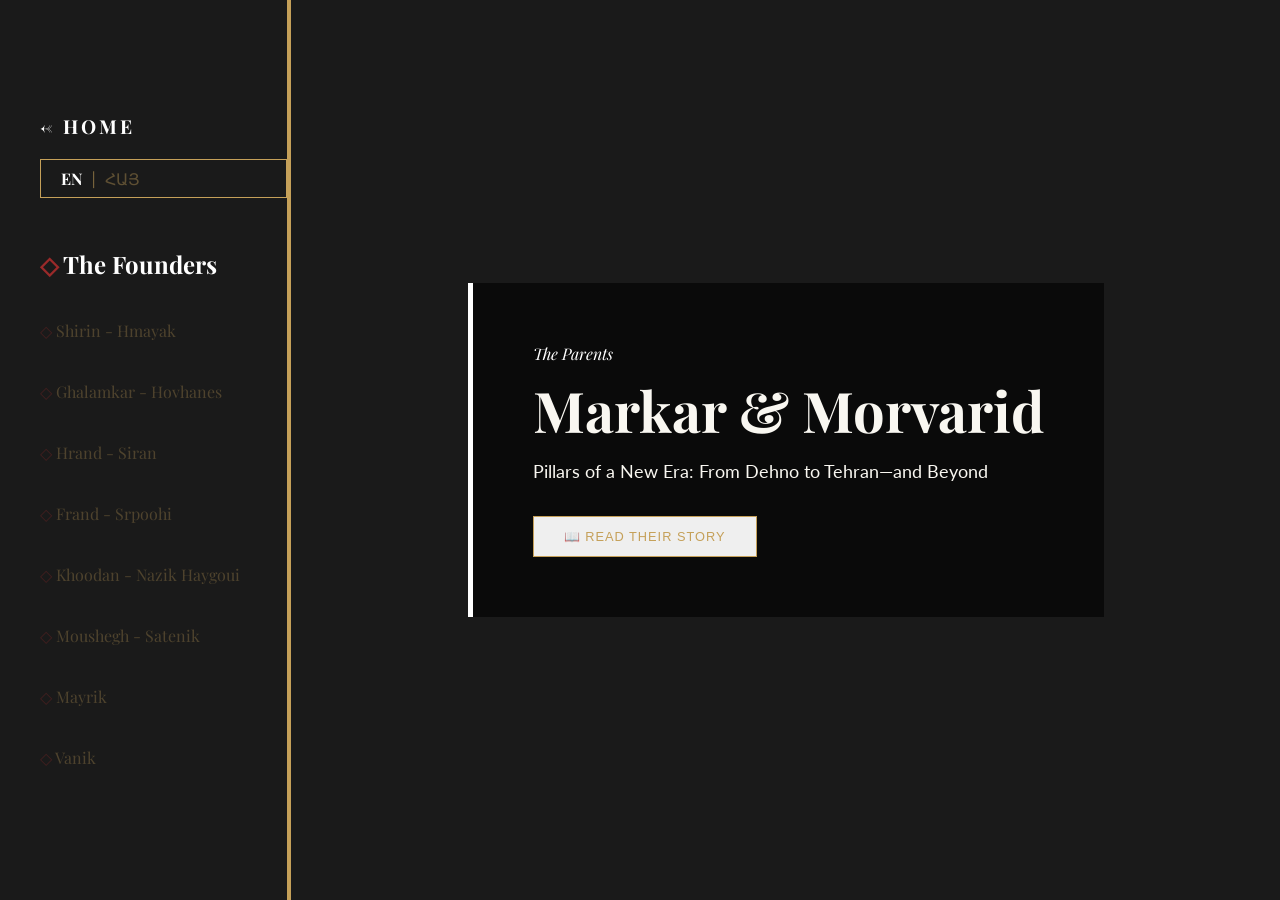
==== markar-era.html @ 4cd1e0f8 "markar-era.html" ====
<!DOCTYPE html>
<html lang="en">
<head>
    <meta charset="UTF-8">
    <meta name="viewport" content="width=device-width, initial-scale=1.0">
    <title>The Markar Era | Markarian Dynasty</title>
    <link href="https://fonts.googleapis.com/css2?family=Lato:wght@300;400&family=Noto+Serif+Armenian:wght@400;700&family=Playfair+Display:wght@400;700&family=EB+Garamond:wght@400;500&display=swap" rel="stylesheet">
    <link rel="stylesheet" href="css/style.css">
    
    <style>
        /* --- MEMORIAL CANDLE EFFECT --- */
        .candle-container { position: relative; width: 14px; height: 40px; margin: 0 auto 25px auto; }
        .candle-body { width: 100%; height: 100%; background: #e0e0e0; border-radius: 2px; opacity: 0.8; }
        .candle-flame { 
            width: 10px; height: 18px; background: #ffcc00; 
            border-radius: 50% 50% 50% 50% / 60% 60% 40% 40%; 
            position: absolute; top: -22px; left: 50%; transform: translateX(-50%); 
            animation: flicker 1.5s infinite alternate; 
            box-shadow: 0 0 15px rgba(255, 204, 0, 0.6), 0 0 30px rgba(255, 100, 0, 0.4);
        }
        @keyframes flicker { 
            0% { transform: translateX(-50%) scale(1); opacity: 1; } 
            100% { transform: translateX(-50%) scale(0.95) skewX(2deg); opacity: 0.8; } 
        }
    </style>

    <script>
        // --- DYNASTY ENGINE ---
        function setLanguage(lang) {
            document.body.classList.remove('lang-en', 'lang-hy');
            document.body.classList.add('lang-' + lang);
            document.getElementById('btn-en').classList.remove('active');
            document.getElementById('btn-hy').classList.remove('active');
            document.getElementById('btn-' + lang).classList.add('active');
        }

        document.addEventListener('DOMContentLoaded', () => {
            if (!document.body.classList.contains('lang-hy')) { setLanguage('en'); }
            
            const dots = document.querySelectorAll('.timeline-year');
            const scrollArea = document.querySelector('.gallery-scroll-area');

            scrollArea.addEventListener('scroll', () => {
                let index = Math.round(scrollArea.scrollTop / window.innerHeight);
                dots.forEach(d => d.classList.remove('active'));
                if(dots[index]) { dots[index].classList.add('active'); }
            });
        });

        function scrollToRoom(id) { document.getElementById(id).scrollIntoView({ behavior: 'smooth' }); }
        
        function openBook(id) {
            const m = document.getElementById(id); m.style.display='flex';
            setTimeout(()=>{m.classList.add('open')},10);
        }
        function closeBook(id) {
            const m = document.getElementById(id); m.classList.remove('open');
            setTimeout(()=>{m.style.display='none'},500);
        }
    </script>
</head>
<body class="lang-en" style="background-color: #1a1a1a; overflow: hidden;">

<div class="museum-container">

    <aside class="timeline-sidebar">
        <div class="logo" style="color:white; font-size:1.2rem; margin-bottom:20px;">
            <a href="index.html" style="color:inherit; text-decoration:none;">← HOME</a>
        </div>

        <div class="lang-switch" onclick="document.body.classList.contains('lang-en') ? setLanguage('hy') : setLanguage('en')">
            <span id="btn-en" class="active">EN</span> | <span id="btn-hy">ՀԱՅ</span>
        </div>

        <div class="timeline-year active" onclick="scrollToRoom('room-0')">
            <span class="content-en">The Founders</span><span class="content-hy">Հիմնադիրները</span>
        </div>

        <div class="timeline-year" onclick="scrollToRoom('room-1')">
            <span class="content-en">Shirin - Hmayak</span><span class="content-hy">Շիրին - Հմայակ</span>
        </div>
        <div class="timeline-year" onclick="scrollToRoom('room-2')">
            <span class="content-en">Ghalamkar - Hovhanes</span><span class="content-hy">Ղալամքար - Հովհանէս</span>
        </div>
        <div class="timeline-year" onclick="scrollToRoom('room-3')">
            <span class="content-en">Hrand - Siran</span><span class="content-hy">Հրանդ - Սիրան</span>
        </div>
        <div class="timeline-year" onclick="scrollToRoom('room-4')">
            <span class="content-en">Frand  - Srpoohi</span><span class="content-hy">Ֆռանդ - Սրփուհի</span>
        </div>
        <div class="timeline-year" onclick="scrollToRoom('room-5')">
            <span class="content-en">Khoodan  - Nazik Haygoui</span><span class="content-hy">Խուդան – Նազիկ Հայկուհի</span>
        </div>
        <div class="timeline-year" onclick="scrollToRoom('room-6')">
            <span class="content-en">Moushegh - Satenik </span><span class="content-hy">Մուշէղ – Սաթենիկ</span>
        </div>
        
        <div class="timeline-year" onclick="scrollToRoom('room-7')">
            <span class="content-en">Mayrik</span><span class="content-hy">Մայրիկ</span>
        </div>
        <div class="timeline-year" onclick="scrollToRoom('room-8')">
            <span class="content-en">Vanik</span><span class="content-hy">Վանիկ</span>
        </div>
    </aside>

    <main class="gallery-scroll-area">

        <section class="museum-room" id="room-0">
            <div class="slideshow-container cycle-4">
                <div class="slide" style="background-image: url('assets/images/markar-portrait.jpg');"></div>
                <div class="slide" style="background-image: url('assets/images/markar-portrait.jpg');"></div> 
            </div>
            <div class="room-overlay vibe-gold" style="position:relative; z-index:2; border-left-color: white;">
                <span class="era-label" style="color:white">
                    <span class="content-en">The Parents</span><span class="content-hy">Ծնողները</span>
                </span>
                <h1>
                    <span class="content-en">Markar & Morvarid</span>
                    <span class="content-hy">Մարքար և Մորվարիդ</span>
                </h1>
                <p class="content-en">Pillars of a New Era: From Dehno to Tehran—and Beyond</p>
                <p class="content-hy">Նոր դարաշրջանի սյուները․ Դեհնոյից՝ Թեհրան — մինչև հեռուները</p>
                
                <div style="display:flex; gap:15px; flex-wrap:wrap;">
                    <button class="btn btn-gold" onclick="openBook('book-0')">
                        <span class="content-en">📖 Read Their Story</span><span class="content-hy">📖 Կարդալ Պատմությունը</span>
                    </button>
                    </div>
            </div>
        </section>

        <section class="museum-room" id="room-1">
            <div class="slideshow-container cycle-4">
                <div class="slide" style="background-image: url('assets/images/room-1-a.jpg');"></div>
                <div class="slide" style="background-image: url('assets/images/room-1-b.jpg');"></div>
            </div>
            <div class="room-overlay vibe-gold" style="position:relative; z-index:2;">
                <span class="era-label" style="color:var(--gold)">
                    <span class="content-en">The Lineage</span><span class="content-hy">Տոհմաշար</span>
                </span>
                <h1>
                    <span class="content-en">Shirin - Hmayak</span><span class="content-hy">Շիրին - Հմայակ</span>
                </h1>
                <div style="display:flex; gap:15px; flex-wrap:wrap;">
                    <button class="btn btn-gold" onclick="openBook('book-1')">
                        <span class="content-en">📖 Read Chronicle</span><span class="content-hy">📖 Կարդալ</span>
                    </button>
                    <a href="branch-child1.html" class="btn btn-dark" style="border-color:white; color:white;">
                        <span class="content-en">Enter Lineage →</span><span class="content-hy">Մուտք Ճյուղ →</span>
                    </a>
                </div>
            </div>
        </section>

        <section class="museum-room" id="room-2">
            <div class="slideshow-container cycle-4">
                <div class="slide" style="background-image: url('assets/images/room-2-a.jpg');"></div>
                <div class="slide" style="background-image: url('assets/images/room-2-b.jpg');"></div>
            </div>
            <div class="room-overlay vibe-gold" style="position:relative; z-index:2;">
                <h1>
                    <span class="content-en">Ghalamkar - Hovhanes</span><span class="content-hy">Ղալամքար - Հովհանէս</span>
                </h1>
                <div style="display:flex; gap:15px; flex-wrap:wrap;">
                    <button class="btn btn-gold" onclick="openBook('book-2')">
                        <span class="content-en">📖 Read Chronicle</span><span class="content-hy">📖 Կարդալ</span>
                    </button>
                    <a href="branch-child2.html" class="btn btn-dark" style="border-color:white; color:white;">
                        <span class="content-en">Enter Lineage →</span><span class="content-hy">Մուտք Ճյուղ →</span>
                    </a>
                </div>
            </div>
        </section>

        <section class="museum-room" id="room-3">
             <div class="slideshow-container cycle-4">
                <div class="slide" style="background-image: url('assets/images/room-3-a.jpg');"></div>
                <div class="slide" style="background-image: url('assets/images/room-3-b.jpg');"></div>
            </div>
            <div class="room-overlay vibe-gold" style="position:relative; z-index:2;">
                <h1>
                    <span class="content-en">Hrand - Siran</span><span class="content-hy">Հրանդ - Սիրան</span>
                </h1>
                <div style="display:flex; gap:15px; flex-wrap:wrap;">
                    <button class="btn btn-gold" onclick="openBook('book-3')">
                        <span class="content-en">📖 Read Chronicle</span><span class="content-hy">📖 Կարդալ</span>
                    </button>
                    <a href="branch-child3.html" class="btn btn-dark" style="border-color:white; color:white;">
                        <span class="content-en">Enter Lineage →</span><span class="content-hy">Մուտք Ճյուղ →</span>
                    </a>
                </div>
            </div>
        </section>

        <section class="museum-room" id="room-4">
             <div class="slideshow-container cycle-4">
                <div class="slide" style="background-image: url('assets/images/room-4-a.jpg');"></div>
                <div class="slide" style="background-image: url('assets/images/room-4-b.jpg');"></div>
            </div>
            <div class="room-overlay vibe-gold" style="position:relative; z-index:2;">
                <h1>
                    <span class="content-en">Frand  - Srpoohi</span><span class="content-hy">Ֆռանդ - Սրփուհի</span>
                </h1>
                <div style="display:flex; gap:15px; flex-wrap:wrap;">
                    <button class="btn btn-gold" onclick="openBook('book-4')">
                        <span class="content-en">📖 Read Chronicle</span><span class="content-hy">📖 Կարդալ</span>
                    </button>
                    <a href="branch-child4.html" class="btn btn-dark" style="border-color:white; color:white;">
                        <span class="content-en">Enter Lineage →</span><span class="content-hy">Մուտք Ճյուղ →</span>
                    </a>
                </div>
            </div>
        </section>

       <section class="museum-room" id="room-5">
             <div class="slideshow-container cycle-11">
                <div class="slide" style="background-image: url('assets/images/Khoodan-01.jpg');"></div>
                <div class="slide" style="background-image: url('assets/images/Khoodan-02.jpg');"></div>
                <div class="slide" style="background-image: url('assets/images/Khoodan-03.jpg');"></div>
                <div class="slide" style="background-image: url('assets/images/Khoodan-04.jpg');"></div>
                <div class="slide" style="background-image: url('assets/images/Khoodan-05.jpg');"></div>
                <div class="slide" style="background-image: url('assets/images/Khoodan-06.jpg');"></div>
                <div class="slide" style="background-image: url('assets/images/Khoodan-07.jpg');"></div>
                <div class="slide" style="background-image: url('assets/images/Khoodan-08.jpg');"></div>
                <div class="slide" style="background-image: url('assets/images/Khoodan-09.jpg');"></div>
                <div class="slide" style="background-image: url('assets/images/Khoodan-10.jpg');"></div>
                <div class="slide" style="background-image: url('assets/images/Khoodan-11.jpg');"></div>
            </div>
            <div class="room-overlay vibe-gold" style="position:relative; z-index:2;">
                <h1>
                    <span class="content-en">Khoodan- Nazik haygoui</span><span class="content-hy">Խուդան - Նազիկ Հայկուհի</span>
                </h1>
                <div style="display:flex; gap:15px; flex-wrap:wrap;">
                    <button class="btn btn-gold" onclick="openBook('book-5')">
                        <span class="content-en">📖 Read Chronicle</span><span class="content-hy">📖 Կարդալ</span>
                    </button>
                    <a href="branch-khoodan.html" class="btn btn-dark" style="border-color:white; color:white;">
                        <span class="content-en">Enter Lineage →</span><span class="content-hy">Մուտք Ճյուղ →</span>
                    </a>
                </div>
            </div>
        </section>

        <section class="museum-room" id="room-6">
             <div class="slideshow-container cycle-4">
                <div class="slide" style="background-image: url('assets/images/room-2-a.jpg');"></div>
                <div class="slide" style="background-image: url('assets/images/room-2-b.jpg');"></div>
            </div>
            <div class="room-overlay vibe-gold" style="position:relative; z-index:2;">
                <h1>
                    <span class="content-en">Moushegh - Satenik </span><span class="content-hy">Մուշէղ – Սաթենիկ</span>
                </h1>
                <div style="display:flex; gap:15px; flex-wrap:wrap;">
                    <button class="btn btn-gold" onclick="openBook('book-6')">
                        <span class="content-en">📖 Read Chronicle</span><span class="content-hy">📖 Կարդալ</span>
                    </button>
                    <a href="branch-child6.html" class="btn btn-dark" style="border-color:white; color:white;">
                        <span class="content-en">Enter Lineage →</span><span class="content-hy">Մուտք Ճյուղ →</span>
                    </a>
                </div>
            </div>
        </section>

        <section class="museum-room" id="room-7">
            <div class="slideshow-container cycle-4">
                <div class="slide" style="background-image: url('assets/images/room-3-a.jpg');"></div>
                <div class="slide" style="background-image: url('assets/images/room-3-b.jpg');"></div>
            </div>
            <div class="room-overlay vibe-sepia" style="position:relative; z-index:2;">
                <div class="candle-container">
                    <div class="candle-body"></div>
                    <div class="candle-flame"></div>
                </div>
                
                <span class="era-label" style="color:#d4a373">
                    <span class="content-en">In Loving Memory</span><span class="content-hy">Հիշատակ</span>
                </span>
                <h1>
                    <span class="content-en">Mayrik</span>
                    <span class="content-hy">Մայրիկ</span>
                </h1>
                <p class="content-en">A life remembered with love. Though this branch did not continue, the memory remains eternal.</p>
                <p class="content-hy">Սիրով հիշվող կյանք։ Թեև այս ճյուղը չշարունակվեց, հիշողությունը մնում է հավերժ։</p>
                
                <div style="display:flex; gap:15px; flex-wrap:wrap;">
                    <button class="btn btn-gold" onclick="openBook('book-7')">
                        <span class="content-en">📖 Read Chronicle</span><span class="content-hy">📖 Կարդալ</span>
                    </button>
                </div>
            </div>
        </section>

        <section class="museum-room" id="room-8">
            <div class="slideshow-container cycle-4">
                <div class="slide" style="background-image: url('assets/images/room-4-a.jpg');"></div>
                <div class="slide" style="background-image: url('assets/images/room-4-b.jpg');"></div>
            </div>
            <div class="room-overlay vibe-sepia" style="position:relative; z-index:2;">
                <div class="candle-container">
                    <div class="candle-body"></div>
                    <div class="candle-flame"></div>
                </div>

                <span class="era-label" style="color:#d4a373">
                    <span class="content-en">In Loving Memory</span><span class="content-hy">Հիշատակ</span>
                </span>
                <h1>
                    <span class="content-en">Vanik</span>
                    <span class="content-hy">Վանիկ</span>
                </h1>
                <p class="content-en">Remembered forever in the family story.</p>
                <p class="content-hy">Հավերժ հիշվող ընտանեկան պատմության մեջ։</p>
                
                <div style="display:flex; gap:15px; flex-wrap:wrap;">
                    <button class="btn btn-gold" onclick="openBook('book-8')">
                        <span class="content-en">📖 Read Chronicle</span><span class="content-hy">📖 Կարդալ</span>
                    </button>
                </div>
            </div>
        </section>

    </main>
</div>

<div id="book-0" class="book-modal">
    <div class="book-content">
        <button class="close-book-btn" onclick="closeBook('book-0')">×</button>
        <div class="content-en">
            <h2>Markar & Morvarid</h2><hr><p>Markar was born in 1890 in Dehno—the eldest of four children of Sarkis and Sebdigool. He grew up with two sisters, Anoush and Mayich, and a younger brother, Matevos, who died very young. In a family that would later know migration and uncertainty, his earliest years were rooted in Dehno. </p>
<p>Dehno was not simply a village; it was a high-altitude life at the edge of harsher worlds—Zagros winters, wheat and barley, mud-brick walls built to carry snow, and a horizon that demanded vigilance. In Markar’s time, Dehno sat inside an estate system: it was owned by Morteza Qoli Khan Samsam, and later by his son Bahman Khan Samsam, figures of Bakhtiari tribal nobility. For the villagers, this meant the old rural order—landlords and peasants, crop shares and dues, “protection” demanded by the powerful, and the constant fear of raids that could strip a household of grain, animals, even winter stores. And before the 1920s—before law truly reached those plains—this region lived under shifting tribal conflict and a brutal rhythm called chapavol: predatory raids that could arrive at dawn and leave a village hungry by nightfall. </p>
<p>Markar received schooling in Hamadan, enough that people called him Mirza Markar—educated Markar. He married Morvarid, from Khorzand, of the Abrahamian family, and they built their household in Dehno, where all their children were born. He became the mostofi—the accountant and trusted administrator—serving Morteza Qoli Khan Samsam, moving between village life and the administrative world of estates and accounts. He learned precision, responsibility, and the hard discipline of being the one who must keep order when others held power. </p>
<p>In the 1920s, when the Iranian state began registering citizens and issuing shenasnameh (birth certificates), something quietly permanent happened to Markar’s family. Markar was away for work when the registrar arrived in Dehno and asked his father, Sarkis, for a family name—something that had not been common in the old way of village life. Sarkis gave his father’s name, Khudaghuli, and the registrar—working within Persian spelling and what he could pronounce—recorded the family as Gholipour, “sons of Gholi.” Some grandchildren still carry Gholipour to this day; others—especially those who later left Iran—chose the name Markarian, tying identity back to Markar, the pillar they remembered. </p>
<p>Then the world shook. Around World War II, life grew harder—prices rose, food became uncertain, and rural families felt the pressure first. After the war, a new hope came from the north: Stalin’s call for Armenians to return to Soviet Armenia, promising homes, schooling, work, and a rebuilt “motherland.” The promise felt even more real when it was blessed by the Armenian Church—Catholicos Gevorg VI publicly supported the repatriation, giving the dream a kind of sacred permission. For many families, it felt like a door had opened in history—and they feared it might close at any moment. </p>
<p>And so the leaving began—not as adventure, but as arithmetic of fear. Whole villages tried to make life portable: land, animals, carpets, tools—sold in a rush, often for a fraction of their worth, because everyone was selling at once. Families stepped onto the road with one sentence burning in the mind: the Motherland is calling. In 1946–48, the repatriation wave drew tens of thousands toward Soviet Armenia—about 86,000 registered overall, including roughly 20,000–21,000 from Iran—and it triggered a second displacement inside Iran as rural Armenians flooded into staging cities like Tehran, waiting for their turn to cross. </p>
<p>But history is not a straight road—it is a door that can slam. Regional tension after the Azerbaijan Crisis of 1945–46, worsening Cold War suspicion, and the harsh realities inside Soviet Armenia—shortages, housing misery, and the state’s growing mistrust—helped make the promise brittle. Then the route faltered and the program was abruptly halted, leaving many families stranded between a village already sold and a border that no longer opened. Markar and his family were among those who reached Tehran with hope and very little in their hands, and found themselves stuck in the long, humiliating pause—years measured in rented rooms and borrowed stability, including time in Behjat Abad, where survival meant finding any work, any foothold, any way to keep the household intact. And it mattered—deeply—that Tehran’s small Armenian community did not look away: churches, schools, workshops, and families already rooted in the city quietly helped newcomers find jobs, food, and direction, so that dignity could be rebuilt even when the “return” never came. </p>
<p>In the early 1950s, Markar and his sons did what survivors do: they turned uncertainty into a foundation. They purchased land on Nadershah Street in Tehran. They became neighbors to the Farokhzad family—whose children, Fereydoon and Forough Farokhzad, would later become famous—and the street itself would later be known as Farokhzad Street, and later changed again to 19th Avenue. Part of the family still remains tied to that ground—rebuilt in 1980—proof that even in a city, an Armenian home can become a village of its own. </p>
<p>In his later years, Markar lived surrounded by what he had fought for: a large, traditional household, with sons and daughters-in-law, grandchildren filling rooms, voices in the courtyard, the daily movement of an extended family under one roof. It was not just a house—it was a small world where memory stayed close, where children grew up hearing the names of elders as if those names were blessings. In that kind of home, continuity is not an idea; it is breakfast, prayer, quarrels resolved, stories repeated, and the quiet comfort of never being alone. </p>
<p>Markar died in the winter of 1969 and was buried in Dulab Old Cemetery in Tehran. His passing closed an era: the village-born mostofi, the builder of a city foothold, the man whose name became a compass for those who came after. But what remained was larger than a date. His life became structure—something future generations could stand on without even realizing who first laid the beams. </p>
<p>And Morvarid—Morvarid was the kind of woman history often overlooks, even though families are built on women like her. She was thin, tough, and endlessly working—the steady engine of the household. She lived until the early 1990s, and her end carries the truth of her character: she suffered a stroke while repairing an old Persian rug in the backyard—still working, still fixing, still refusing to sit still. She passed away at home in 1993 and was buried in Khavaran Cemetery in Tehran, leaving behind not just descendants, but a standard: the dignity of never giving up. 
</p>
        </div>
        <div class="content-hy">
            <h2>Մարգար և Մորվարիդ</h2><hr><p>Մարքարը ծնվել է 1890 թվականին, Դեհնոյում՝ Սարգիսի և Սեբդիգուլի չորս երեխաներից ավագը։ Նա մեծացել է երկու քույրերի՝ Անուշի և Մայիչի հետ, և ունեցել է կրտսեր եղբայր՝ Մատևոս, որը շատ վաղ է մահացել։ Այն ընտանիքում, որը հետագայում պիտի ճանաչեր գաղթն ու անորոշությունը, նրա մանկության առաջին տարիները ամուր կապված էին Դեհնոյին։ </p>
<p>Դեհնոն պարզապես գյուղ չէր․ այն բարձրադիր կյանք էր՝ կոշտ աշխարհների եզրին—Զագրոսի ձմեռներ, ցորեն ու գարի, ձյունը պահող կավաշեն պատեր, և հորիզոն, որը պահանջում էր մշտական զգոնություն։ Մարքարի ժամանակ Դեհնոն գտնվում էր կալվածատիրական համակարգի մեջ. այն պատկանում էր Մորտեզա Ղոլի խան Սամսամին, իսկ հետո՝ նրա որդի Բահմանի խան Սամսամին՝ Բախտյարի ցեղային ազնվականության ներկայացուցիչներին։ Գյուղացու համար սա նշանակում էր հին կարգը՝ տեր ու ռայաթ, բերքի բաժանում և հարկատուրք, «պաշտպանության» դիմաց պահանջվող վճարներ, և մշտական վախ՝ հարձակումներից, որոնք կարող էին տնից տանել հացահատիկը, անասունը, նույնիսկ ձմռան պաշարը։ Իսկ մինչև 1920-ականները—մինչև օրենքը իրականում հասներ այդ դաշտերին—տարածաշրջանը ապրում էր ցեղային բախումների մեջ և մի դաժան ռիթմով, որը կոչվում էր չափավոլ․ գիշատիչ արշավանքներ, որոնք կարող էին լուսաբացին հասնել ու գիշերվա վրա թողնել սոված գյուղ։ </p>
<p>Մարքարը կրթություն է ստացել Համադանում, այնքան, որ նրան կոչում էին Միրզա Մարքար՝ «կրթված Մարքար»։ Նա ամուսնացավ Մորվարիդի հետ՝ Խորզանդից, Աբրահամյանների ընտանիքից, և նրանք տուն հիմնեցին Դեհնոյում, որտեղ ծնվեցին նրանց բոլոր երեխաները։ Մարքարը դարձավ մոստոֆի՝ հաշվապահ և վստահված կառավարիչ, ծառայելով Մորտեզա Ղոլի խան Սամսամին, և ապրելով միաժամանակ գյուղի ու կալվածքների վարչական աշխարհի սահմանագծին։ Նա սովորեց ճշտություն, պատասխանատվություն և այն ծանր կարգապահությունը, երբ դու ես նա, ով պետք է կարգ պահի՝ այն դեպքում, երբ իշխանությունը ուրիշների ձեռքում է։ </p>
<p>1920-ականներին, երբ Իրանի պետությունը սկսեց քաղաքացիներին գրանցել և տալ շենասնամե (ծննդյան վկայական), Մարքարի ընտանիքի համար ինչ-որ բան լուռ ու անդառնալի ձևով հաստատվեց։ Մարքարը աշխատանքի պատճառով բացակայում էր, երբ գրանցողը եկավ Դեհնո և հարցրեց նրա հորը՝ Սարգիսին, թե որն է ընտանիքի ազգանունը—ինչ-որ բան, որ հին գյուղական կյանքում սովորական չէր։ Սարգիսը ասաց իր հոր անունը՝ Խուդաղուլի, և գրանցողը—պարսկերեն ուղղագրության և իր լսածի հնարավորության սահմաններում—գրեց ընտանիքը որպես Ղոլիփուր՝ «Ղոլիի որդիներ»։ Թոռներից ոմանք մինչև այսօր կրում են Ղոլիփուր ազգանունը, իսկ ուրիշները—հատկապես նրանք, ովքեր հետո հեռացան Իրանից—ընտրեցին Մարքարյան անունը՝ իրենց ինքնությունը կապելով Մարքարի հետ, այն սյունի, որին նրանք հիշում էին։ </p>
<p>Հետո աշխարհը ցնցվեց։ Երկրորդ համաշխարհային պատերազմի տարիներին և հետո կյանքը դժվարացավ—գները բարձրացան, սնունդը դարձավ անկայուն, և առաջինը ճնշումը զգացին գյուղական ընտանիքները։ Պատերազմից հետո հյուսիսից եկավ մի նոր հույս՝ Ստալինի կոչը, որ հայերը վերադառնան Խորհրդային Հայաստան՝ խոստանալով տուն, ուսում, աշխատանք և վերակառուցված «հայրենիք»։ Այդ խոստումը ավելի իրական թվաց, երբ այն օրհնվեց Հայ Եկեղեցու կողմից—Ամենայն Հայոց Կաթողիկոս Գևորգ Զ-ը հրապարակորեն աջակցեց ներգաղթին՝ երազին տալով մի տեսակ սրբազան թույլտվություն։ Շատերի համար դա պատմության մեջ բացված դուռ էր—և նրանք վախենում էին, որ այն կարող է փակվել ցանկացած պահին։ </p>
<p>Եվ սկսվեց հեռանալը—ոչ թե որպես արկած, այլ որպես վախի հաշվարկ։ Ամբողջ գյուղեր փորձում էին կյանքը դարձնել տեղափոխելի․ հող, անասուն, գորգեր, գործիքներ—շտապ վաճառված, հաճախ՝ իրենց արժեքի մի փոքր մասով, որովհետև բոլորը միաժամանակ էին վաճառում։ Ընտանիքները քայլեցին ճանապարհ՝ մի նախադասությամբ այրվող մտքի մեջ․ «Հայրենիքը կանչում է»։ 1946–48 թվականներին ներգաղթի ալիքը տասնյակ հազարների տարավ դեպի Խորհրդային Հայաստան—ընդհանուր հաշվառմամբ մոտ 86,000, որոնցից մոտ 20,000–21,000-ը՝ Իրանից—և դա Իրանի ներսում առաջացրեց երկրորդ տեղաշարժը, երբ գյուղական հայերը հոսեցին հավաքման քաղաքներ, հատկապես Թեհրան, սպասելով իրենց հերթին՝ անցնելու։ </p>
<p>Բայց պատմությունը ուղիղ ճանապարհ չէ—այն դուռ է, որը կարող է շրխկալով փակվել։ 1945–46-ի Ադրբեջանի ճգնաժամից հետո տարածաշրջանային լարվածությունը, սաստկացող Սառը պատերազմի կասկածները, և Խորհրդային Հայաստանի ներսում կյանքի ծանր իրականությունը—պակասը, բնակարանային թշվառությունը, և պետության աճող անվստահությունը—օգնեցին, որ խոստումը դառնա փխրուն։ Հետո ուղին խափանվեց, և ծրագիրը կտրուկ կանգ առավ՝ շատ ընտանիքների թողնելով փակուղում՝ մի գյուղի միջև, որն արդեն վաճառված էր, և մի սահմանում, որն այլևս չէր բացվում։ Մարքարն ու իր ընտանիքը նրանցից էին, ովքեր հասան Թեհրան՝ հույսով և գրեթե դատարկ ձեռքերով, և մնացին այդ երկար, նվաստացնող դադարի մեջ—տարիներ, որոնք չափվում էին վարձով սենյակներով ու պարտքով կայունությամբ, այդ թվում՝ Բեհջաթ Աբադում, որտեղ գոյատևելը նշանակում էր գտնել ցանկացած գործ, ցանկացած հենարան, ցանկացած ճանապարհ՝ ընտանիքը միասին պահելու համար։ Եվ խորապես նշանակալի էր, որ Թեհրանի փոքր հայկական համայնքը չշրջվեց մի կողմ․ եկեղեցիները, դպրոցները, արհեստանոցներն ու քաղաքում արդեն արմատավորված ընտանիքները լուռ օգնեցին նորեկներին՝ աշխատանք գտնել, սնունդ ապահովել, ուղղություն ունենալ, որպեսզի արժանապատվությունը հնարավոր լիներ վերակառուցել—even երբ «վերադարձը» երբեք չեկավ։ </p>
<p>1950-ականների սկզբին Մարքարն ու իր որդիները արեցին այն, ինչ անում են վերապրածները․ անորոշությունը վերածեցին հիմքի։ Նրանք Թեհրանում գնեցին հողատարածք Նադերշահ փողոցում։ Նրանք դարձան Ֆարոխզադ ընտանիքի հարևանները—որի երեխաները՝ Ֆերեյդուն և Ֆորուղ Ֆարոխզադները, հետո պիտի հայտնի դառնային—և փողոցը հետագայում կոչվեց Ֆարոխզադ փողոց, իսկ հետո դարձյալ փոխվեց՝ 19-րդ պողոտա։ Ընտանիքի մի մասը մինչ այսօր կապված է այդ հողին—վերակառուցված 1980-ին—ապացույց, որ նույնիսկ քաղաքում հայկական տունը կարող է դառնալ իր սեփական փոքր գյուղը։ </p>
<p>Իր վերջին տարիներին Մարքարը ապրեց այն ամենի մեջ, ինչի համար պայքարել էր․ մեծ, ավանդական տուն—որդիներով ու հարսներով, թոռներով լցված սենյակներով, բակում ձայներով, և մի ընդարձակ ընտանիքի օրական շարժումով՝ մեկ տանիքի տակ։ Դա պարզապես տուն չէր—փոքր աշխարհ էր, որտեղ հիշողությունը մոտ էր, որտեղ երեխաները մեծանում էին՝ լսելով մեծերի անունները այնպես, կարծես դրանք օրհնություններ լինեին։ Այդպիսի տանը շարունակականությունը գաղափար չէ․ այն նախաճաշ է, աղոթք, հաշտված վեճ, նորից պատմված պատմություն, և այն խաղաղ զգացումը, որ դու երբեք մենակ չես։ </p>
<p>Մարքարը մահացավ 1969-ի ձմռանը և թաղվեց Թեհրանի Դուլաբի հին գերեզմանատանը։ Նրա մահը փակեց մի ժամանակաշրջան․ գյուղում ծնված մոստոֆի, քաղաքի հիմք ստեղծած մարդը, այն անունը, որ դարձավ կողմնացույց՝ իր հետո եկողների համար։ Բայց մնացածը ավելի մեծ էր, քան մի ամսաթիվ։ Նրա կյանքը դարձավ կառույց—մի բան, որի վրա հաջորդ սերունդները կարող էին կանգնել՝ նույնիսկ չիմանալով, թե ով է առաջինը դրել այդ գերանները։ </p>
<p>Եվ Մորվարիդը—Մորվարիդը այն կինն էր, ում պատմությունը հաճախ աչքից վրիպում է, թեև ընտանիքները կառուցվում են հենց նրա նման կանանց վրա։ Նա նիհար էր, կոշտ, անընդհատ աշխատող—տան անլսելի շարժիչը։ Նա ապրեց մինչև 1990-ականների սկիզբը, և նրա վախճանը իր բնավորության ճշմարտությունն է պահում․ նա կաթված ստացավ, երբ բակում վերանորոգում էր հին պարսկական գորգը—դեռ աշխատելով, դեռ շտկելով, դեռ չհամակերպվելով կանգ առնելուն։ Նա մահացավ տանը 1993-ին և թաղվեց Թեհրանի Խավարանի գերեզմանատանը՝ թողնելով ոչ միայն սերունդներ, այլև չափանիշ՝ երբեք չհանձնվելու արժանապատվությունը։ 
</p>
        </div>
    </div>
</div>

<div id="book-1" class="book-modal">
    <div class="book-content">
        <button class="close-book-btn" onclick="closeBook('book-1')">×</button>
        <div class="content-en">
            <h2>Life of Child 1</h2><hr><p>Paste biography...</p>
        </div>
        <div class="content-hy">
            <h2>Կենսագրություն 1</h2><hr><p>Տեղադրեք հայերեն կենսագրությունը...</p>
        </div>
    </div>
</div>

<div id="book-2" class="book-modal">
    <div class="book-content">
        <button class="close-book-btn" onclick="closeBook('book-2')">×</button>
        <div class="content-en">
            <h2>Life of Child 2</h2><hr><p>Paste biography...</p>
        </div>
        <div class="content-hy">
            <h2>Կենսագրություն 2</h2><hr><p>Տեղադրեք հայերեն կենսագրությունը...</p>
        </div>
    </div>
</div>

<div id="book-3" class="book-modal">
    <div class="book-content">
        <button class="close-book-btn" onclick="closeBook('book-3')">×</button>
        <div class="content-en">
            <h2>Life of Child 3</h2><hr><p>Paste biography...</p>
        </div>
        <div class="content-hy">
            <h2>Կենսագրություն 3</h2><hr><p>Տեղադրեք հայերեն կենսագրությունը...</p>
        </div>
    </div>
</div>

<div id="book-4" class="book-modal">
    <div class="book-content">
        <button class="close-book-btn" onclick="closeBook('book-4')">×</button>
        <div class="content-en">
            <h2>Life of Child 4</h2><hr><p>Paste biography...</p>
        </div>
        <div class="content-hy">
            <h2>Կենսագրություն 4</h2><hr><p>Տեղադրեք հայերեն կենսագրությունը...</p>
        </div>
    </div>
</div>

<div id="book-5" class="book-modal">
    <div class="book-content">
        <button class="close-book-btn" onclick="closeBook('book-5')">×</button>
        <div class="content-en">
            <h2>Life of Khoodan</h2><hr><p>Khoodan was born on May 30, 1932, in Dehno—a village life shaped by cold winters, hard work, and quiet endurance. He went to school there from 1938 to 1944, and then, still young, he left everything familiar behind. In 1944, he moved to Tehran, carrying one great hope in his pocket: Nergaght—the journey to Armenia. But that hope did not become a road. Plans collapsed, doors closed, and instead of a homeland, life gave him work. From 1946 to 1948, he became a child labourer, learning early what survival truly means: show up, endure, and keep going. </p>
<p>In 1948, his life found its craft. He began working at Caravan Chocolate and Confectionary, near Naderi Avenue and Mokhber-od-Dowleh Square. He started at the bottom, as a simple worker, and learned the trade from Andre, the owner—how to measure, mix, temper, and perfect. He rose fast, not through luck, but through discipline. While still young, he became a foreman, training others, mastering the work, and earning a reputation built on skill and reliability. </p>
<p>Then, in 1958, something gentler entered his story. Visiting his uncle, he saw a young woman in a backyard—Haygoui, known as Nazik—and family memory holds it as love at first sight. They married in June 1959. Nazik had been born on October 2, 1942, in Koorezar (Arak, Kazaz region) to Eskandar and Tzaghik Manoukian, the youngest with four brothers: Harootyun, Grigor, Ardashes, and Armen. Her family moved to Tehran in 1948, and she studied at Sahakian Armenian School in Heshmatiyeh from 1948 to 1954—carrying Armenian language and community into the new city life. </p>
<p>Together, Khoodan and Nazik built what mattered most: a family. In 1962, their daughter Helga was born—and heartbreakingly, she passed away within a week. Then came their children, each one a new beginning: Raffi (July 13, 1964), Klara (February 16, 1966), Adrineh (November 2, 1969), and Arlet (January 6, 1972). </p>
<p>In 1966, Khoodan and his brothers opened a new chapter—Polidor Pastry and Chocolate on Abbas Abad Avenue. They built the store and workshops with their own strength, and they kept it standing for three decades. They survived difficult years, including the Islamic Republic’s rules that required religious minority signs—on the door and above the cash—small public reminders of being “different.” Still, they worked, served, and kept the doors open. But life wears down even the strongest hands. After many challenges, and as health began to deteriorate, they closed the business in 1996. </p>
<p>In 1991, Khoodan was diagnosed with cancer. He went through two years of treatment and survived. Later, in June 2005, Khoodan and Nazik became permanent residents of Canada, and in 2011 they moved to Canada for good—carrying their family, their memories, and the habits of a lifetime built on work. </p>
<p>Then the hardest season returned. In August 2011, Nazik was diagnosed with colon cancer—the same illness that had already taken two of her brothers. She passed away at home in Ottawa on June 14, 2012, and was buried at Hope Cemetery. Khoodan lived five more years. On December 14, 2017, cancer returned, and he passed away at home in Ottawa. He was buried beside Nazik, again at Hope Cemetery—together, as they lived.
<p>They lived a hard life, and they worked through every day of it. Khoodan and Nazik were the kind of parents people pray for—steady, loyal, quietly strong. They didn’t measure life by comfort. They measured it by responsibility. They built everything through work, and they gave what they built to their children: safety, dignity, and trust. Their greatest legacy is simple and lasting: they dedicated their lives completely to the well-being of their children. 
</p>
        </div>
        <div class="content-hy">
            <h2>Կենսագրություն 5</h2><hr><p>Խուդանը ծնվել է 1932 թվականի մայիսի 30-ին, Դեհնոյում՝ գյուղական կյանքի մեջ, որ ձևավորվում էր խիստ ձմեռներով, ծանր աշխատանքով և լուռ դիմացկունությամբ։ Նա դպրոց է գնացել այնտեղ՝ 1938-ից մինչև 1944 թվականը, իսկ հետո՝ դեռ շատ երիտասարդ, թողեց իր ճանաչած աշխարհը։ 1944 թվականին նա տեղափոխվեց Թեհրան՝ իր հետ տանելով մի մեծ հույս՝ Ներգաղթը, դեպի Հայաստան գնալու ճանապարհը։ Բայց այդ հույսը ճանապարհ չդարձավ։ Ծրագրերը փլվեցին, դռները փակվեցին, և հայրենիքի փոխարեն կյանքը նրան տվեց աշխատանք։ 1946–1948 թվականներին նա դարձավ մանկական աշխատող, շատ շուտ հասկանալով, թե իրականում ինչ է պահանջում գոյատևումը՝ գալ, դիմանալ և շարունակել։</p>
<p>1948 թվականին նրա կյանքը գտավ իր արհեստը։ Նա սկսեց աշխատել Թեհրանի Քարավան քաղցրեղենի գործարանում՝ Նադերի պողոտայի և Մոխբեր-օդ-Դովլե հրապարակի մոտ։ Սկսեց ամենաստորին կետից՝ որպես սովորական աշխատող, և արհեստը սովորեց Անդրեյից՝ գործարանի տիրոջից՝ ինչպես չափել, խառնել, ձևավորել, կատարելագործել։ Նա արագ առաջ գնաց ոչ թե բախտի, այլ կարգապահության շնորհիվ։ Դեռ երիտասարդ հասակում նա դարձավ վարպետապետ (ֆորեման)՝ սովորեցնելով ուրիշներին, տիրապետելով գործին և վաստակելով անուն՝ հմտության ու վստահելիության վրա։</p>
<p>Եվ հետո՝ 1958 թվականին, նրա պատմության մեջ մտավ մի ավելի մեղմ բան։ Իր հորեղբոր տուն այցելելիս նա բակում առաջին անգամ տեսավ մի երիտասարդ աղջկա՝ Հայգույին, ում բոլորն ասում էին Նազիկ—և ընտանիքի հիշողության մեջ դա մնաց որպես սեր՝ առաջին հայացքից։ Նրանք ամուսնացան 1959 թվականի հունիսին։ Նազիկը ծնվել էր 1942 թվականի հոկտեմբերի 2-ին, **Քուրեզար (Արաք, Կազազ շրջան)**ում՝ Էսկանդարի և Ծաղիկ Մանուկյանի ընտանիքում։ Նա ամենակրտսերն էր՝ ունենալով չորս եղբայր՝ Հարություն, Գրիգոր, Արդաշես և Արմեն։ Նրա ընտանիքը 1948-ին տեղափոխվեց Թեհրան, և Նազիկը 1948-ից մինչև 1954 թվականը սովորեց Սահակյան հայկական դպրոցում՝ Հեշմաթիե թաղամասում՝ քաղաքի մեջ էլ պահպանելով հայկական լեզուն ու համայնքային հոգին։</p>
<p>Խուդանն ու Նազիկը միասին կառուցեցին այն, ինչը ամենակարևորն էր՝ ընտանիք։ 1962 թվականին ծնվեց նրանց դուստրը՝ Հելգան, բայց ցավով՝ նա մահացավ մեկ շաբաթվա ընթացքում։ Իսկ հետո եկան նրանց երեխաները՝ յուրաքանչյուրն իր հետ բերելով նոր սկիզբ. Ռաֆֆիկ (1964 թ. հուլիսի 13), Կլարա (1966 թ. փետրվարի 16), Ադրինե (1969 թ. նոյեմբերի 2), Արլետ (1972 թ. հունվարի 6)։ </p>
<p>1966 թվականին Խուդանը և իր եղբայրները բացեցին մի նոր էջ՝ Փոլիդոռ քաղցրեղենի շուկան՝ Թեհրանի Աբբաս Աբադ պողոտայում։ Նրանք իրենց ձեռքերով կառուցեցին թե՛ խանութը, թե՛ արտադրամասը, և պահեցին այն կանգուն՝ երեք տասնամյակ։ Նրանք անցան ծանր տարիների միջով, այդ թվում՝ Իսլամական Հանրապետության կանոնների այն ժամանակները, երբ պարտադրում էին ցուցադրել կրոնական փոքրամասնության նշաններ՝ դռան վրա և դրամարկղի վերևում՝ փոքր, բայց մշտական հիշեցումներ «ուրիշ» լինելու մասին։ Սակայն նրանք աշխատեցին, ծառայեցին և պահեցին դռները բաց։ Բայց կյանքը, ի վերջո, հոգնեցնում է նույնիսկ ամենաուժեղ ձեռքերը։ Բազմաթիվ դժվարություններից հետո և առողջական վիճակի վատթարացման պայմաններում, նրանք փակեցին գործը 1996 թվականին։</p>
<p>1991 թվականին Խուդանի մոտ ախտորոշվեց քաղցկեղ։ Նա անցավ երկու տարվա բուժում և հաղթահարեց հիվանդությունը։ Ավելի ուշ՝ 2005 թվականի հունիսին, Խուդանն ու Նազիկը դարձան Կանադայի մշտական բնակիչներ, իսկ 2011-ին վերջնականապես տեղափոխվեցին Կանադա՝ իրենց հետ բերելով ընտանիքը, հիշողությունները և աշխատանքի վրա կառուցված կյանքի սովորույթները։</p>
<p>Եվ հետո վերադարձավ ամենածանր շրջանը։ 2011 թվականի օգոստոսին Նազիկի մոտ ախտորոշվեց աղիքային (կոլոն) քաղցկեղ—նույն հիվանդությունը, որն արդեն խլել էր նրա երկու եղբայրների կյանքը։ Նա մահացավ իր տանը՝ Օտտավայում, 2012 թվականի հունիսի 14-ին, և թաղվեց Hope Cemetery-ում։ Խուդանը ապրեց ևս հինգ տարի։ 2017 թվականի դեկտեմբերի 14-ին քաղցկեղը վերադարձավ, և նա մահացավ տանը՝ Օտտավայում։ Նա թաղվեց Նազիկի կողքին՝ նույն Hope Cemetery-ում—միասին, ինչպես ապրել էին։</p>
<p>Նրանք ապրեցին դժվար կյանք և աշխատեցին դրա յուրաքանչյուր օրը։ Խուդանն ու Նազիկը այնպիսի ծնողներ էին, որոնց համար մարդիկ աղոթում են՝ հաստատուն, հավատարիմ, լուռ ուժեղ։ Նրանք կյանքը չչափեցին հարմարավետությամբ։ Նրանք չափեցին այն՝ պարտավորությամբ։ Նրանք ամեն ինչ կառուցեցին աշխատանքի միջոցով և իրենց կառուցածը փոխանցեցին երեխաներին՝ անվտանգություն, արժանապատվություն և վստահություն։ Նրանց ամենամեծ ժառանգությունն պարզ է և մնայուն՝ նրանք իրենց կյանքը ամբողջությամբ նվիրեցին իրենց երեխաների բարօրությանը։
</p>
        </div>
    </div>
</div>

<div id="book-6" class="book-modal">
    <div class="book-content">
        <button class="close-book-btn" onclick="closeBook('book-6')">×</button>
        <div class="content-en">
            <h2>Life of Child 6</h2><hr><p>Paste biography...</p>
        </div>
        <div class="content-hy">
            <h2>Կենսագրություն 6</h2><hr><p>Տեղադրեք հայերեն կենսագրությունը...</p>
        </div>
    </div>
</div>

<div id="book-7" class="book-modal">
    <div class="book-content">
        <button class="close-book-btn" onclick="closeBook('book-7')">×</button>
        <div class="content-en">
            <h2>In Memory of Mayrik</h2><hr><p>Paste story...</p>
        </div>
        <div class="content-hy">
            <h2>Մայրիկի Հիշատակին</h2><hr><p>Տեղադրեք հայերեն պատմությունը...</p>
        </div>
    </div>
</div>

<div id="book-8" class="book-modal">
    <div class="book-content">
        <button class="close-book-btn" onclick="closeBook('book-8')">×</button>
        <div class="content-en">
            <h2>In Memory of Vanik</h2><hr><p>Paste story...</p>
        </div>
        <div class="content-hy">
            <h2>Վանիկի Հիշատակին</h2><hr><p>Տեղադրեք հայերեն պատմությունը...</p>
        </div>
    </div>
</div>

</body>
</html>
---- css/style.css ----
/* MARKARIAN DYNASTY - MASTER STYLE SHEET v3.0 */
:root {
    --bg-parchment: #FDFCF5;
    --bg-dark: #1A1A1A;
    --pomegranate: #9A2A2A;
    --charcoal: #2C2C2C;
    --gold: #C5A059;
    --font-header: 'Playfair Display', serif;
    --font-body: 'Lato', sans-serif;
}

body {
    margin: 0; padding: 0;
    font-family: var(--font-body);
    overflow-x: hidden;
    background-color: var(--bg-parchment);
}

/* --- NAVIGATION --- */
nav {
    display: flex; 
    justify-content: space-between; 
    align-items: center; 
    padding: 30px 50px;
    background: var(--bg-parchment); 
    border-bottom: 1px solid rgba(0,0,0,0.05);
    position: sticky; top: 0; z-index: 100;
}

.logo { 
    font-family: var(--font-header); 
    letter-spacing: 3px; 
    font-weight: 700; 
    color: var(--charcoal);
    font-size: 2.2rem;
    text-transform: uppercase;
    white-space: nowrap;
}

.nav-links { 
    display: flex; gap: 30px; 
    font-size: 1.1rem; font-weight: 600; 
    color: var(--charcoal); align-items: center;
}
.nav-links .armenian-text { font-size: 0.85em; vertical-align: middle; font-weight: 500; }

/* --- HOME PAGE GATEWAY --- */
.gateway-container { display: grid; grid-template-columns: 4fr 6fr; min-height: 90vh; }

.gateway-left {
    background-color: var(--bg-dark); color: var(--gold);
    position: relative; display: flex; flex-direction: column; justify-content: center;
    padding: 60px; overflow: hidden; border-right: 4px solid var(--gold);
}

.gateway-right {
    background-color: var(--bg-parchment); color: var(--charcoal);
    position: relative; display: flex; flex-direction: column; justify-content: center;
    padding: 60px;
}

/* Background Layers (Home Page) */
.visual-layer {
    position: absolute; top: 0; left: 0; width: 100%; height: 100%;
    background-size: cover; background-position: center; opacity: 0.4;
    background-image: url('../assets/images/tree-full.jpg');
    transition: transform 5s ease;
}
.gateway-left:hover .visual-layer { transform: scale(1.05); }

.visual-layer-portrait {
    position: absolute; top: 0; right: 0; width: 50%; height: 100%;
    background-size: cover; background-position: center; opacity: 0.9;
    background-image: url('../assets/images/markar-portrait.jpg');
    mask-image: linear-gradient(to left, black 50%, transparent 100%);
    -webkit-mask-image: linear-gradient(to left, black 50%, transparent 100%);
}

/* Typography (Shared) */
.content-wrapper { position: relative; z-index: 2; max-width: 500px; }
.era-label { display: block; font-family: var(--font-header); font-style: italic; margin-bottom: 15px; }
.visible-date { font-size: 1.3rem; opacity: 1; font-weight: 400; letter-spacing: 1px; text-shadow: 0 2px 4px rgba(0,0,0,0.5); }
h1 { font-family: var(--font-header); font-size: 3.5rem; margin: 0; line-height: 1.1; }
.armenian-text { font-family: 'Noto Serif Armenian', serif; font-size: 1.8rem; margin: 10px 0 20px 0; font-weight: 400; }
p { font-size: 1.1rem; line-height: 1.6; margin-bottom: 30px; }

/* Buttons */
.btn { text-decoration: none; padding: 12px 30px; text-transform: uppercase; letter-spacing: 1px; display: inline-block; transition: 0.3s; border: 1px solid; font-size: 0.8rem; }
.btn-gold { color: var(--gold); border-color: var(--gold); }
.btn-gold:hover { background: var(--gold); color: var(--bg-dark); }
.btn-dark { color: var(--charcoal); border-color: var(--charcoal); }
.btn-dark:hover { background: var(--pomegranate); border-color: var(--pomegranate); color: white; }

/* Footer */
.archive-footer { display: flex; background: #e5e5e5; padding: 40px; gap: 20px; }
.archive-box { flex: 1; border-top: 2px solid var(--charcoal); padding-top: 10px; }


/* --- PROLOGUE MUSEUM & TIMELINE --- */
.museum-container { display: flex; height: 100vh; overflow: hidden; }

/* Sidebar */
.timeline-sidebar {
    width: 20%; background-color: var(--bg-dark); color: var(--gold);
    display: flex; flex-direction: column; justify-content: center;
    padding-left: 40px; border-right: 4px solid var(--gold); z-index: 10;
}
.timeline-year {
    margin: 20px 0; opacity: 0.3; transition: 0.3s;
    font-family: var(--font-header); list-style: none; cursor: pointer;
}
.timeline-year:hover { opacity: 0.7; }
.timeline-year.active { opacity: 1; font-size: 1.5rem; font-weight: bold; color: white; }
.timeline-year::before { content: '◇ '; color: var(--pomegranate); }

/* Scroll Area */
.gallery-scroll-area {
    width: 80%; height: 100vh;
    overflow-y: scroll; scroll-snap-type: y mandatory; scroll-behavior: smooth;
}
.museum-room {
    height: 100vh; width: 100%; scroll-snap-align: start;
    position: relative; display: flex; align-items: center; justify-content: center;
    background-size: cover; background-position: center;
}

/* Room Overlays */
.room-overlay {
    background: rgba(0,0,0,0.6); padding: 60px; max-width: 600px;
    color: #F9F7F1; border-left: 5px solid var(--pomegranate); backdrop-filter: blur(5px);
}
.vibe-gold { border-left-color: var(--gold); }
.vibe-chaos { border-left-color: #8B0000; }
.vibe-sepia { border-left-color: #C19A6B; }


/* --- ANIMATION ENGINES (THE FIX IS HERE) --- */

/* Base Slide Physics */
.slideshow-container { position: absolute; top: 0; left: 0; width: 100%; height: 100%; z-index: 0; overflow: hidden; }
.slide {
    position: absolute; top: 0; left: 0; width: 100%; height: 100%;
    background-size: cover; background-position: center;
    opacity: 0; transform: scale(1);
}

/* ENGINE A: For 6 Photos (Room 1 & 3) */
.cycle-6 .slide { animation: fadeZoom6 36s infinite; }
.cycle-6 .slide:nth-child(1) { animation-delay: 0s; }
.cycle-6 .slide:nth-child(2) { animation-delay: 6s; }
.cycle-6 .slide:nth-child(3) { animation-delay: 12s; }
.cycle-6 .slide:nth-child(4) { animation-delay: 18s; }
.cycle-6 .slide:nth-child(5) { animation-delay: 24s; }
.cycle-6 .slide:nth-child(6) { animation-delay: 30s; }

@keyframes fadeZoom6 {
    0% { opacity: 0; transform: scale(1); }
    5% { opacity: 1; }
    16% { opacity: 1; }
    22% { opacity: 0; transform: scale(1.15); }
    100% { opacity: 0; }
}

/* ENGINE B: For 4 Photos (Room 2) */
.cycle-4 .slide { animation: fadeZoom4 24s infinite; }
.cycle-4 .slide:nth-child(1) { animation-delay: 0s; }
.cycle-4 .slide:nth-child(2) { animation-delay: 6s; }
.cycle-4 .slide:nth-child(3) { animation-delay: 12s; }
.cycle-4 .slide:nth-child(4) { animation-delay: 18s; }

@keyframes fadeZoom4 {
    0% { opacity: 0; transform: scale(1); }
    5% { opacity: 1; }
    25% { opacity: 1; }
    30% { opacity: 0; transform: scale(1.15); }
    100% { opacity: 0; }
}

/* --- MOBILE RESPONSIVENESS --- */
@media (max-width: 768px) {
    .gateway-container { grid-template-columns: 1fr; height: auto; }
    .gateway-left { padding: 80px 20px; min-height: 400px; border-right: none; border-bottom: 4px solid var(--gold); }
    .gateway-right { padding: 40px 20px; }
    h1 { font-size: 2.5rem; }
    .visual-layer-portrait { width: 100%; height: 400px; position: relative; mask-image: none; -webkit-mask-image: none; margin-bottom: 30px; opacity: 1; background-position: top center; }
    
    /* Mobile Museum */
    .museum-container { flex-direction: column; }
    .timeline-sidebar { width: 100%; height: 60px; flex-direction: row; padding: 10px; overflow-x: auto; align-items: center; gap: 20px; }
    .timeline-year { margin: 0; font-size: 0.9rem; white-space: nowrap; }
    .gallery-scroll-area { width: 100%; height: calc(100vh - 60px); }
    .room-overlay { width: 85%; padding: 30px; }
}

/* --- THE CHRONICLE READER (Book Mode) --- */

/* The Hidden Overlay (Background) */
.book-modal {
    position: fixed; top: 0; left: 0; width: 100%; height: 100%;
    background: rgba(26, 26, 26, 0.95); /* Dark dimming */
    z-index: 2000; /* On top of everything */
    display: none; /* Hidden by default */
    justify-content: center; align-items: center;
    opacity: 0; transition: opacity 0.5s ease;
}

/* The Paper/Page Itself */
.book-content {
    background: var(--bg-parchment);
    color: var(--charcoal);
    width: 60%; max-width: 800px; height: 85vh;
    padding: 60px;
    overflow-y: scroll; /* Allows scrolling long text */
    position: relative;
    box-shadow: 0 0 50px rgba(0,0,0,0.5);
    transform: translateY(50px); transition: transform 0.5s ease;
    border: 1px solid var(--gold);
}

/* Typography for Reading */
.book-content h2 { 
    font-family: var(--font-header); 
    color: var(--pomegranate); 
    margin-top: 0; 
}

.book-content p { 
    font-family: 'EB Garamond', serif; /* The Upgrade */
    font-size: 1.25rem; /* Slightly larger for readability */
    line-height: 1.8; 
    color: #1a1a1a;
    margin-bottom: 25px; 
}

/* The Close Button (X) */
.close-book-btn {
    position: absolute; top: 20px; right: 20px;
    font-size: 2rem; cursor: pointer; color: var(--pomegranate);
    background: none; border: none; font-weight: bold;
}
.close-book-btn:hover { transform: scale(1.1); }

/* Animation State */
.book-modal.open { display: flex; opacity: 1; }
.book-modal.open .book-content { transform: translateY(0); }

/* Mobile Reading */
@media (max-width: 768px) {
    .book-content { width: 85%; padding: 30px; height: 80vh; }
}

/* --- BILINGUAL ENGINE --- */

/* Default State (English Active) */
body.lang-en .content-hy { display: none !important; }
body.lang-hy .content-en { display: none !important; }

/* The Toggle Switch (Sidebar) */
.lang-switch {
    margin-bottom: 30px;
    cursor: pointer;
    font-family: var(--font-header);
    border: 1px solid var(--gold);
    padding: 8px 15px;
    display: inline-block;
    color: var(--gold);
    transition: 0.3s;
}
.lang-switch:hover { background: rgba(197, 160, 89, 0.1); }

/* Active State of the Switch Text */
.lang-switch span { opacity: 0.4; margin: 0 5px; }
.lang-switch span.active { opacity: 1; font-weight: bold; color: #fff; }

/* Armenian Typography Adjustments */
body.lang-hy h1, body.lang-hy h2, body.lang-hy p {
    font-family: 'Noto Serif Armenian', serif !important;
}
/* Adjust font size for Armenian (often needs to be slightly smaller or larger) */
body.lang-hy p { font-size: 1.1rem; line-height: 1.7; }

/* --- THE ROTUNDA (Markar Era) --- */

/* The Hero Section */
.founders-hero {
    height: 70vh;
    background-image: url('../assets/images/markar-portrait.jpg'); /* Placeholder */
    background-size: cover;
    background-position: center;
    position: relative;
    display: flex;
    align-items: flex-end;
    justify-content: center;
    border-bottom: 5px solid var(--gold);
}
.hero-gradient {
    width: 100%;
    padding: 60px 20px;
    background: linear-gradient(to top, rgba(0,0,0,0.9), transparent);
    text-align: center;
    color: white;
}

/* The Grid (Desktop: 4 columns, Mobile: 1 column) */
.rotunda-grid {
    display: grid;
    grid-template-columns: repeat(4, 1fr);
    gap: 30px;
    padding: 60px;
    max-width: 1400px;
    margin: 0 auto;
    background-color: var(--bg-parchment);
}

/* Base Card Style */
.pillar-card {
    position: relative;
    height: 400px;
    border-radius: 4px;
    overflow: hidden;
    transition: all 0.4s ease;
    cursor: pointer;
    display: flex;
    flex-direction: column;
    justify-content: flex-end;
}

/* TYPE A: LIVING CARD (Pomegranate/Gold) */
.card-living {
    border: 2px solid var(--gold);
    background-color: #fff;
    box-shadow: 0 5px 15px rgba(0,0,0,0.1);
}
.card-living:hover {
    transform: scale(1.03) translateY(-5px);
    box-shadow: 0 15px 30px rgba(154, 42, 42, 0.2); /* Pomegranate shadow */
    border-color: var(--pomegranate);
}
.card-living .card-img {
    height: 100%;
    width: 100%;
    background-size: cover;
    background-position: center;
    filter: grayscale(100%); /* B&W by default */
    transition: 0.5s;
}
.card-living:hover .card-img {
    filter: sepia(20%); /* Slight color on hover */
}
.card-info {
    position: absolute;
    bottom: 0; left: 0; right: 0;
    background: rgba(255, 255, 255, 0.95);
    padding: 20px;
    border-top: 1px solid var(--gold);
    text-align: center;
}

/* TYPE B: MEMORIAL CARD (Ethereal/Silver) */
.card-memorial {
    border: 1px solid #ccc;
    background-color: #f4f4f4;
    opacity: 0.8;
}
.card-memorial:hover {
    opacity: 1;
    background-color: #fff;
    box-shadow: 0 0 20px rgba(255, 255, 255, 0.8); /* Holy Glow */
    border-color: #999;
}
.memorial-icon {
    font-size: 3rem;
    margin-bottom: 20px;
    opacity: 0.5;
}
.memorial-content {
    height: 100%;
    display: flex;
    flex-direction: column;
    justify-content: center;
    align-items: center;
    text-align: center;
    padding: 20px;
    color: #666;
}

/* Placeholder for Missing Photos */
.img-placeholder {
    width: 100%; height: 100%;
    background-color: #e0e0e0;
    display: flex;
    align-items: center;
    justify-content: center;
    color: #999;
    font-size: 0.9rem;
    text-transform: uppercase;
    letter-spacing: 2px;
}

/* MODAL STYLES (Simple Pop-up) */
.tribute-modal {
    display: none;
    position: fixed;
    top: 0; left: 0; width: 100%; height: 100%;
    background: rgba(0,0,0,0.8);
    z-index: 2000;
    align-items: center;
    justify-content: center;
}
.tribute-content {
    background: white;
    padding: 40px;
    max-width: 500px;
    text-align: center;
    border-top: 5px solid #666;
}

/* Mobile Responsive */
@media (max-width: 768px) {
    .rotunda-grid { grid-template-columns: 1fr; padding: 20px; }
    .pillar-card { height: 300px; }
}

/* --- ENGINE D: For 11 Photos (Cycle-11) --- */
.cycle-11 .slide { animation: fadeZoom11 66s infinite; }

.cycle-11 .slide:nth-child(1) { animation-delay: 0s; }
.cycle-11 .slide:nth-child(2) { animation-delay: 6s; }
.cycle-11 .slide:nth-child(3) { animation-delay: 12s; }
.cycle-11 .slide:nth-child(4) { animation-delay: 18s; }
.cycle-11 .slide:nth-child(5) { animation-delay: 24s; }
.cycle-11 .slide:nth-child(6) { animation-delay: 30s; }
.cycle-11 .slide:nth-child(7) { animation-delay: 36s; }
.cycle-11 .slide:nth-child(8) { animation-delay: 42s; }
.cycle-11 .slide:nth-child(9) { animation-delay: 48s; }
.cycle-11 .slide:nth-child(10) { animation-delay: 54s; }
.cycle-11 .slide:nth-child(11) { animation-delay: 60s; }

@keyframes fadeZoom11 {
    0% { opacity: 0; transform: scale(1); }
    1% { opacity: 1; }
    8% { opacity: 1; }
    10% { opacity: 0; transform: scale(1.15); }
    100% { opacity: 0; }
}
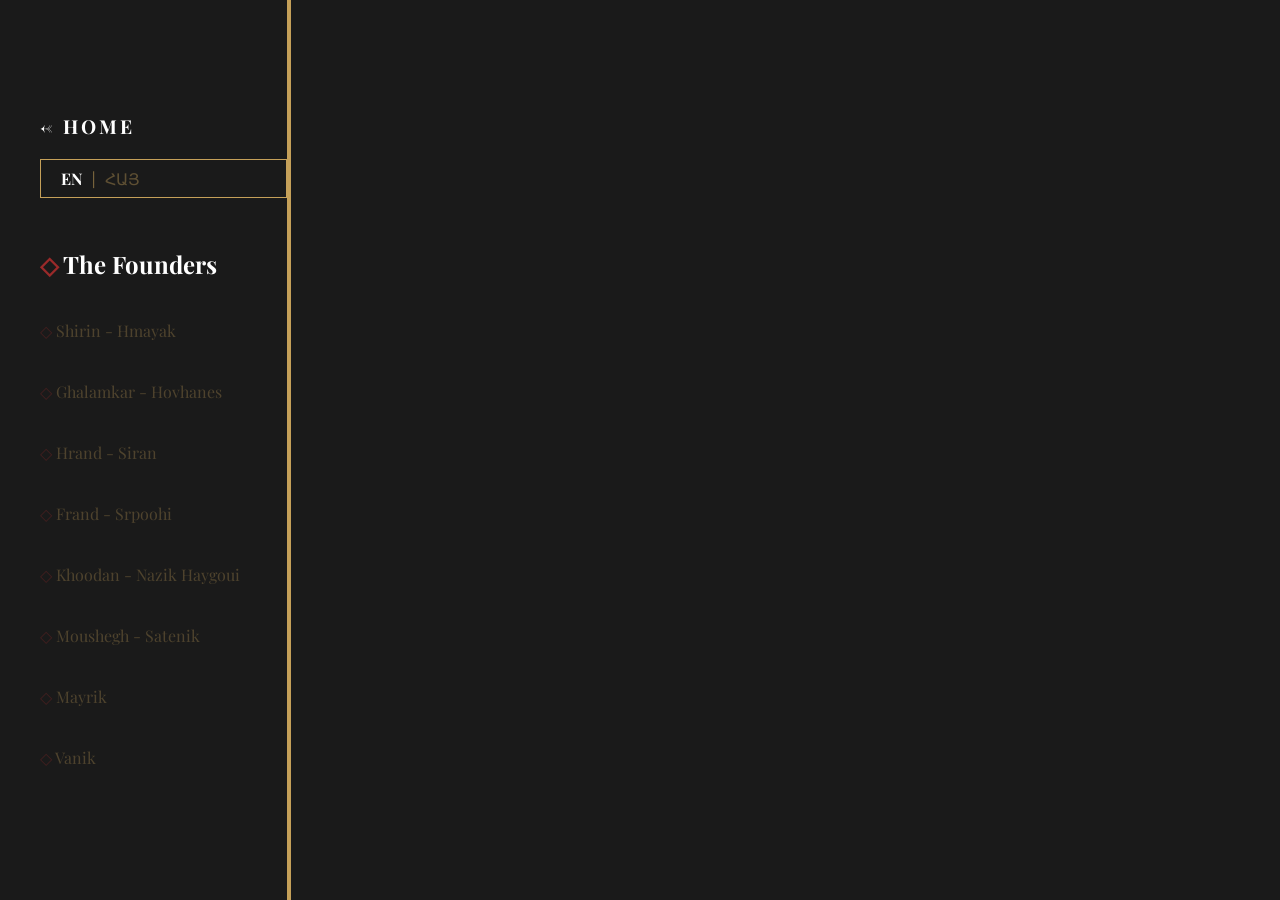
==== commit 1c119213: "markar-era.html" ====
--- a/markar-era.html
+++ b/markar-era.html
@@ -414,7 +414,7 @@
 <p>Together, Khoodan and Nazik built what mattered most: a family. In 1962, their daughter Helga was born—and heartbreakingly, she passed away within a week. Then came their children, each one a new beginning: Raffi (July 13, 1964), Klara (February 16, 1966), Adrineh (November 2, 1969), and Arlet (January 6, 1972). </p>
 <p>In 1966, Khoodan and his brothers opened a new chapter—Polidor Pastry and Chocolate on Abbas Abad Avenue. They built the store and workshops with their own strength, and they kept it standing for three decades. They survived difficult years, including the Islamic Republic’s rules that required religious minority signs—on the door and above the cash—small public reminders of being “different.” Still, they worked, served, and kept the doors open. But life wears down even the strongest hands. After many challenges, and as health began to deteriorate, they closed the business in 1996. </p>
 <p>In 1991, Khoodan was diagnosed with cancer. He went through two years of treatment and survived. Later, in June 2005, Khoodan and Nazik became permanent residents of Canada, and in 2011 they moved to Canada for good—carrying their family, their memories, and the habits of a lifetime built on work. </p>
-<p>Then the hardest season returned. In August 2011, Nazik was diagnosed with colon cancer—the same illness that had already taken two of her brothers. She passed away at home in Ottawa on June 14, 2012, and was buried at Hope Cemetery. Khoodan lived five more years. On December 14, 2017, cancer returned, and he passed away at home in Ottawa. He was buried beside Nazik, again at Hope Cemetery—together, as they lived.
+<p>Then the hardest season returned. In August 2011, Nazik was diagnosed with colon cancer—the same illness that had already taken two of her brothers. She passed away at home in Ottawa on July 14, 2012, and was buried at Hope Cemetery. Khoodan lived five more years. On December 14, 2017, cancer returned, and he passed away at home in Ottawa. He was buried beside Nazik, again at Hope Cemetery—together, as they lived.
 <p>They lived a hard life, and they worked through every day of it. Khoodan and Nazik were the kind of parents people pray for—steady, loyal, quietly strong. They didn’t measure life by comfort. They measured it by responsibility. They built everything through work, and they gave what they built to their children: safety, dignity, and trust. Their greatest legacy is simple and lasting: they dedicated their lives completely to the well-being of their children. 
 </p>
         </div>
@@ -425,7 +425,7 @@
 <p>Խուդանն ու Նազիկը միասին կառուցեցին այն, ինչը ամենակարևորն էր՝ ընտանիք։ 1962 թվականին ծնվեց նրանց դուստրը՝ Հելգան, բայց ցավով՝ նա մահացավ մեկ շաբաթվա ընթացքում։ Իսկ հետո եկան նրանց երեխաները՝ յուրաքանչյուրն իր հետ բերելով նոր սկիզբ. Ռաֆֆիկ (1964 թ. հուլիսի 13), Կլարա (1966 թ. փետրվարի 16), Ադրինե (1969 թ. նոյեմբերի 2), Արլետ (1972 թ. հունվարի 6)։ </p>
 <p>1966 թվականին Խուդանը և իր եղբայրները բացեցին մի նոր էջ՝ Փոլիդոռ քաղցրեղենի շուկան՝ Թեհրանի Աբբաս Աբադ պողոտայում։ Նրանք իրենց ձեռքերով կառուցեցին թե՛ խանութը, թե՛ արտադրամասը, և պահեցին այն կանգուն՝ երեք տասնամյակ։ Նրանք անցան ծանր տարիների միջով, այդ թվում՝ Իսլամական Հանրապետության կանոնների այն ժամանակները, երբ պարտադրում էին ցուցադրել կրոնական փոքրամասնության նշաններ՝ դռան վրա և դրամարկղի վերևում՝ փոքր, բայց մշտական հիշեցումներ «ուրիշ» լինելու մասին։ Սակայն նրանք աշխատեցին, ծառայեցին և պահեցին դռները բաց։ Բայց կյանքը, ի վերջո, հոգնեցնում է նույնիսկ ամենաուժեղ ձեռքերը։ Բազմաթիվ դժվարություններից հետո և առողջական վիճակի վատթարացման պայմաններում, նրանք փակեցին գործը 1996 թվականին։</p>
 <p>1991 թվականին Խուդանի մոտ ախտորոշվեց քաղցկեղ։ Նա անցավ երկու տարվա բուժում և հաղթահարեց հիվանդությունը։ Ավելի ուշ՝ 2005 թվականի հունիսին, Խուդանն ու Նազիկը դարձան Կանադայի մշտական բնակիչներ, իսկ 2011-ին վերջնականապես տեղափոխվեցին Կանադա՝ իրենց հետ բերելով ընտանիքը, հիշողությունները և աշխատանքի վրա կառուցված կյանքի սովորույթները։</p>
-<p>Եվ հետո վերադարձավ ամենածանր շրջանը։ 2011 թվականի օգոստոսին Նազիկի մոտ ախտորոշվեց աղիքային (կոլոն) քաղցկեղ—նույն հիվանդությունը, որն արդեն խլել էր նրա երկու եղբայրների կյանքը։ Նա մահացավ իր տանը՝ Օտտավայում, 2012 թվականի հունիսի 14-ին, և թաղվեց Hope Cemetery-ում։ Խուդանը ապրեց ևս հինգ տարի։ 2017 թվականի դեկտեմբերի 14-ին քաղցկեղը վերադարձավ, և նա մահացավ տանը՝ Օտտավայում։ Նա թաղվեց Նազիկի կողքին՝ նույն Hope Cemetery-ում—միասին, ինչպես ապրել էին։</p>
+<p>Եվ հետո վերադարձավ ամենածանր շրջանը։ 2011 թվականի օգոստոսին Նազիկի մոտ ախտորոշվեց աղիքային (կոլոն) քաղցկեղ—նույն հիվանդությունը, որն արդեն խլել էր նրա երկու եղբայրների կյանքը։ Նա մահացավ իր տանը՝ Օտտավայում, 2012 թվականի հուլիսի 14-ին, և թաղվեց Hope Cemetery-ում։ Խուդանը ապրեց ևս հինգ տարի։ 2017 թվականի դեկտեմբերի 14-ին քաղցկեղը վերադարձավ, և նա մահացավ տանը՝ Օտտավայում։ Նա թաղվեց Նազիկի կողքին՝ նույն Hope Cemetery-ում—միասին, ինչպես ապրել էին։</p>
 <p>Նրանք ապրեցին դժվար կյանք և աշխատեցին դրա յուրաքանչյուր օրը։ Խուդանն ու Նազիկը այնպիսի ծնողներ էին, որոնց համար մարդիկ աղոթում են՝ հաստատուն, հավատարիմ, լուռ ուժեղ։ Նրանք կյանքը չչափեցին հարմարավետությամբ։ Նրանք չափեցին այն՝ պարտավորությամբ։ Նրանք ամեն ինչ կառուցեցին աշխատանքի միջոցով և իրենց կառուցածը փոխանցեցին երեխաներին՝ անվտանգություն, արժանապատվություն և վստահություն։ Նրանց ամենամեծ ժառանգությունն պարզ է և մնայուն՝ նրանք իրենց կյանքը ամբողջությամբ նվիրեցին իրենց երեխաների բարօրությանը։
 </p>
         </div>
--- a/css/style.css
+++ b/css/style.css
@@ -121,7 +121,8 @@
 .museum-room {
     height: 100vh; width: 100%; scroll-snap-align: start;
     position: relative; display: flex; align-items: center; justify-content: center;
-    background-size: cover; background-position: center;
+    background-size: contain; background-repeat: no-repeat; background-position: center;
+    opacity: 0; transform: scale(1)
 }
 
 /* Room Overlays */
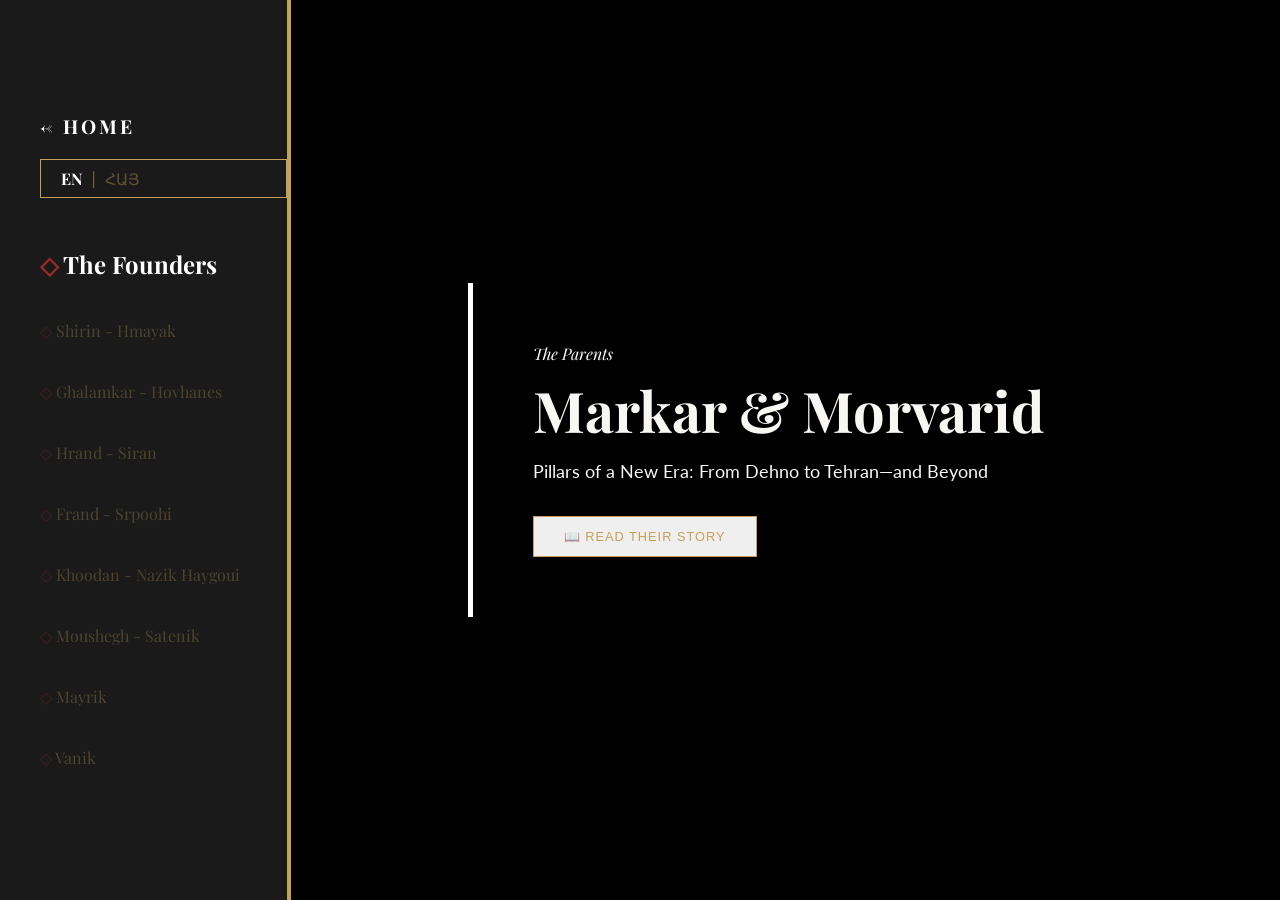
==== commit 649646e9: "markar-era.html" ====
--- a/markar-era.html
+++ b/markar-era.html
@@ -228,7 +228,7 @@
             </div>
             <div class="room-overlay vibe-gold" style="position:relative; z-index:2;">
                 <h1>
-                    <span class="content-en">Khoodan- Nazik haygoui</span><span class="content-hy">Խուդան - Նազիկ Հայկուհի</span>
+                    <span class="content-en">Khoodan- Nazik Haygoui</span><span class="content-hy">Խուդան - Նազիկ Հայկուհի</span>
                 </h1>
                 <div style="display:flex; gap:15px; flex-wrap:wrap;">
                     <button class="btn btn-gold" onclick="openBook('book-5')">
--- a/css/style.css
+++ b/css/style.css
@@ -1,4 +1,4 @@
-/* MARKARIAN DYNASTY - MASTER STYLE SHEET v3.0 */
+/* MARKARIAN DYNASTY - MASTER STYLE SHEET v6.0 (RESCUE) */
 :root {
     --bg-parchment: #FDFCF5;
     --bg-dark: #1A1A1A;
@@ -44,6 +44,18 @@
 }
 .nav-links .armenian-text { font-size: 0.85em; vertical-align: middle; font-weight: 500; }
 
+.nav-dedication-btn {
+    background: none; border: none; color: var(--gold);
+    cursor: pointer; font-family: inherit; font-size: 1rem;
+    margin-right: 25px; letter-spacing: 1px;
+    transition: 0.3s;
+}
+.nav-dedication-btn:hover { text-decoration: underline; color: #9A2A2A; }
+.nav-extra-item {
+    color: var(--charcoal); font-size: 0.95rem; 
+    margin-left: 20px; cursor: pointer;
+}
+
 /* --- HOME PAGE GATEWAY --- */
 .gateway-container { display: grid; grid-template-columns: 4fr 6fr; min-height: 90vh; }
 
@@ -59,7 +71,7 @@
     padding: 60px;
 }
 
-/* Background Layers (Home Page) */
+/* Background Layers */
 .visual-layer {
     position: absolute; top: 0; left: 0; width: 100%; height: 100%;
     background-size: cover; background-position: center; opacity: 0.4;
@@ -76,7 +88,7 @@
     -webkit-mask-image: linear-gradient(to left, black 50%, transparent 100%);
 }
 
-/* Typography (Shared) */
+/* Typography */
 .content-wrapper { position: relative; z-index: 2; max-width: 500px; }
 .era-label { display: block; font-family: var(--font-header); font-style: italic; margin-bottom: 15px; }
 .visible-date { font-size: 1.3rem; opacity: 1; font-weight: 400; letter-spacing: 1px; text-shadow: 0 2px 4px rgba(0,0,0,0.5); }
@@ -96,10 +108,9 @@
 .archive-box { flex: 1; border-top: 2px solid var(--charcoal); padding-top: 10px; }
 
 
-/* --- PROLOGUE MUSEUM & TIMELINE --- */
+/* --- MUSEUM & TIMELINE --- */
 .museum-container { display: flex; height: 100vh; overflow: hidden; }
 
-/* Sidebar */
 .timeline-sidebar {
     width: 20%; background-color: var(--bg-dark); color: var(--gold);
     display: flex; flex-direction: column; justify-content: center;
@@ -113,7 +124,6 @@
 .timeline-year.active { opacity: 1; font-size: 1.5rem; font-weight: bold; color: white; }
 .timeline-year::before { content: '◇ '; color: var(--pomegranate); }
 
-/* Scroll Area */
 .gallery-scroll-area {
     width: 80%; height: 100vh;
     overflow-y: scroll; scroll-snap-type: y mandatory; scroll-behavior: smooth;
@@ -121,8 +131,7 @@
 .museum-room {
     height: 100vh; width: 100%; scroll-snap-align: start;
     position: relative; display: flex; align-items: center; justify-content: center;
-    background-size: contain; background-repeat: no-repeat; background-position: center;
-    opacity: 0; transform: scale(1)
+    background-color: #000; /* Black background to frame photos */
 }
 
 /* Room Overlays */
@@ -135,17 +144,21 @@
 .vibe-sepia { border-left-color: #C19A6B; }
 
 
-/* --- ANIMATION ENGINES (THE FIX IS HERE) --- */
-
-/* Base Slide Physics */
+/* --- ANIMATION ENGINES (ALL CYCLES) --- */
+
 .slideshow-container { position: absolute; top: 0; left: 0; width: 100%; height: 100%; z-index: 0; overflow: hidden; }
+
+/* SHARED SLIDE SETTINGS */
 .slide {
     position: absolute; top: 0; left: 0; width: 100%; height: 100%;
-    background-size: cover; background-position: center;
+    /* Ensures photos are NOT cut off */
+    background-size: contain; 
+    background-repeat: no-repeat;
+    background-position: center;
     opacity: 0; transform: scale(1);
 }
 
-/* ENGINE A: For 6 Photos (Room 1 & 3) */
+/* ENGINE A: 6 Photos */
 .cycle-6 .slide { animation: fadeZoom6 36s infinite; }
 .cycle-6 .slide:nth-child(1) { animation-delay: 0s; }
 .cycle-6 .slide:nth-child(2) { animation-delay: 6s; }
@@ -153,278 +166,41 @@
 .cycle-6 .slide:nth-child(4) { animation-delay: 18s; }
 .cycle-6 .slide:nth-child(5) { animation-delay: 24s; }
 .cycle-6 .slide:nth-child(6) { animation-delay: 30s; }
-
 @keyframes fadeZoom6 {
     0% { opacity: 0; transform: scale(1); }
-    5% { opacity: 1; }
-    16% { opacity: 1; }
-    22% { opacity: 0; transform: scale(1.15); }
-    100% { opacity: 0; }
-}
-
-/* ENGINE B: For 4 Photos (Room 2) */
+    5% { opacity: 1; } 16% { opacity: 1; } 22% { opacity: 0; transform: scale(1.15); } 100% { opacity: 0; }
+}
+
+/* ENGINE B: 4 Photos */
 .cycle-4 .slide { animation: fadeZoom4 24s infinite; }
 .cycle-4 .slide:nth-child(1) { animation-delay: 0s; }
 .cycle-4 .slide:nth-child(2) { animation-delay: 6s; }
 .cycle-4 .slide:nth-child(3) { animation-delay: 12s; }
 .cycle-4 .slide:nth-child(4) { animation-delay: 18s; }
-
 @keyframes fadeZoom4 {
     0% { opacity: 0; transform: scale(1); }
-    5% { opacity: 1; }
-    25% { opacity: 1; }
-    30% { opacity: 0; transform: scale(1.15); }
-    100% { opacity: 0; }
-}
-
-/* --- MOBILE RESPONSIVENESS --- */
-@media (max-width: 768px) {
-    .gateway-container { grid-template-columns: 1fr; height: auto; }
-    .gateway-left { padding: 80px 20px; min-height: 400px; border-right: none; border-bottom: 4px solid var(--gold); }
-    .gateway-right { padding: 40px 20px; }
-    h1 { font-size: 2.5rem; }
-    .visual-layer-portrait { width: 100%; height: 400px; position: relative; mask-image: none; -webkit-mask-image: none; margin-bottom: 30px; opacity: 1; background-position: top center; }
-    
-    /* Mobile Museum */
-    .museum-container { flex-direction: column; }
-    .timeline-sidebar { width: 100%; height: 60px; flex-direction: row; padding: 10px; overflow-x: auto; align-items: center; gap: 20px; }
-    .timeline-year { margin: 0; font-size: 0.9rem; white-space: nowrap; }
-    .gallery-scroll-area { width: 100%; height: calc(100vh - 60px); }
-    .room-overlay { width: 85%; padding: 30px; }
-}
-
-/* --- THE CHRONICLE READER (Book Mode) --- */
-
-/* The Hidden Overlay (Background) */
-.book-modal {
-    position: fixed; top: 0; left: 0; width: 100%; height: 100%;
-    background: rgba(26, 26, 26, 0.95); /* Dark dimming */
-    z-index: 2000; /* On top of everything */
-    display: none; /* Hidden by default */
-    justify-content: center; align-items: center;
-    opacity: 0; transition: opacity 0.5s ease;
-}
-
-/* The Paper/Page Itself */
-.book-content {
-    background: var(--bg-parchment);
-    color: var(--charcoal);
-    width: 60%; max-width: 800px; height: 85vh;
-    padding: 60px;
-    overflow-y: scroll; /* Allows scrolling long text */
-    position: relative;
-    box-shadow: 0 0 50px rgba(0,0,0,0.5);
-    transform: translateY(50px); transition: transform 0.5s ease;
-    border: 1px solid var(--gold);
-}
-
-/* Typography for Reading */
-.book-content h2 { 
-    font-family: var(--font-header); 
-    color: var(--pomegranate); 
-    margin-top: 0; 
-}
-
-.book-content p { 
-    font-family: 'EB Garamond', serif; /* The Upgrade */
-    font-size: 1.25rem; /* Slightly larger for readability */
-    line-height: 1.8; 
-    color: #1a1a1a;
-    margin-bottom: 25px; 
-}
-
-/* The Close Button (X) */
-.close-book-btn {
-    position: absolute; top: 20px; right: 20px;
-    font-size: 2rem; cursor: pointer; color: var(--pomegranate);
-    background: none; border: none; font-weight: bold;
-}
-.close-book-btn:hover { transform: scale(1.1); }
-
-/* Animation State */
-.book-modal.open { display: flex; opacity: 1; }
-.book-modal.open .book-content { transform: translateY(0); }
-
-/* Mobile Reading */
-@media (max-width: 768px) {
-    .book-content { width: 85%; padding: 30px; height: 80vh; }
-}
-
-/* --- BILINGUAL ENGINE --- */
-
-/* Default State (English Active) */
-body.lang-en .content-hy { display: none !important; }
-body.lang-hy .content-en { display: none !important; }
-
-/* The Toggle Switch (Sidebar) */
-.lang-switch {
-    margin-bottom: 30px;
-    cursor: pointer;
-    font-family: var(--font-header);
-    border: 1px solid var(--gold);
-    padding: 8px 15px;
-    display: inline-block;
-    color: var(--gold);
-    transition: 0.3s;
-}
-.lang-switch:hover { background: rgba(197, 160, 89, 0.1); }
-
-/* Active State of the Switch Text */
-.lang-switch span { opacity: 0.4; margin: 0 5px; }
-.lang-switch span.active { opacity: 1; font-weight: bold; color: #fff; }
-
-/* Armenian Typography Adjustments */
-body.lang-hy h1, body.lang-hy h2, body.lang-hy p {
-    font-family: 'Noto Serif Armenian', serif !important;
-}
-/* Adjust font size for Armenian (often needs to be slightly smaller or larger) */
-body.lang-hy p { font-size: 1.1rem; line-height: 1.7; }
-
-/* --- THE ROTUNDA (Markar Era) --- */
-
-/* The Hero Section */
-.founders-hero {
-    height: 70vh;
-    background-image: url('../assets/images/markar-portrait.jpg'); /* Placeholder */
-    background-size: cover;
-    background-position: center;
-    position: relative;
-    display: flex;
-    align-items: flex-end;
-    justify-content: center;
-    border-bottom: 5px solid var(--gold);
-}
-.hero-gradient {
-    width: 100%;
-    padding: 60px 20px;
-    background: linear-gradient(to top, rgba(0,0,0,0.9), transparent);
-    text-align: center;
-    color: white;
-}
-
-/* The Grid (Desktop: 4 columns, Mobile: 1 column) */
-.rotunda-grid {
-    display: grid;
-    grid-template-columns: repeat(4, 1fr);
-    gap: 30px;
-    padding: 60px;
-    max-width: 1400px;
-    margin: 0 auto;
-    background-color: var(--bg-parchment);
-}
-
-/* Base Card Style */
-.pillar-card {
-    position: relative;
-    height: 400px;
-    border-radius: 4px;
-    overflow: hidden;
-    transition: all 0.4s ease;
-    cursor: pointer;
-    display: flex;
-    flex-direction: column;
-    justify-content: flex-end;
-}
-
-/* TYPE A: LIVING CARD (Pomegranate/Gold) */
-.card-living {
-    border: 2px solid var(--gold);
-    background-color: #fff;
-    box-shadow: 0 5px 15px rgba(0,0,0,0.1);
-}
-.card-living:hover {
-    transform: scale(1.03) translateY(-5px);
-    box-shadow: 0 15px 30px rgba(154, 42, 42, 0.2); /* Pomegranate shadow */
-    border-color: var(--pomegranate);
-}
-.card-living .card-img {
-    height: 100%;
-    width: 100%;
-    background-size: cover;
-    background-position: center;
-    filter: grayscale(100%); /* B&W by default */
-    transition: 0.5s;
-}
-.card-living:hover .card-img {
-    filter: sepia(20%); /* Slight color on hover */
-}
-.card-info {
-    position: absolute;
-    bottom: 0; left: 0; right: 0;
-    background: rgba(255, 255, 255, 0.95);
-    padding: 20px;
-    border-top: 1px solid var(--gold);
-    text-align: center;
-}
-
-/* TYPE B: MEMORIAL CARD (Ethereal/Silver) */
-.card-memorial {
-    border: 1px solid #ccc;
-    background-color: #f4f4f4;
-    opacity: 0.8;
-}
-.card-memorial:hover {
-    opacity: 1;
-    background-color: #fff;
-    box-shadow: 0 0 20px rgba(255, 255, 255, 0.8); /* Holy Glow */
-    border-color: #999;
-}
-.memorial-icon {
-    font-size: 3rem;
-    margin-bottom: 20px;
-    opacity: 0.5;
-}
-.memorial-content {
-    height: 100%;
-    display: flex;
-    flex-direction: column;
-    justify-content: center;
-    align-items: center;
-    text-align: center;
-    padding: 20px;
-    color: #666;
-}
-
-/* Placeholder for Missing Photos */
-.img-placeholder {
-    width: 100%; height: 100%;
-    background-color: #e0e0e0;
-    display: flex;
-    align-items: center;
-    justify-content: center;
-    color: #999;
-    font-size: 0.9rem;
-    text-transform: uppercase;
-    letter-spacing: 2px;
-}
-
-/* MODAL STYLES (Simple Pop-up) */
-.tribute-modal {
-    display: none;
-    position: fixed;
-    top: 0; left: 0; width: 100%; height: 100%;
-    background: rgba(0,0,0,0.8);
-    z-index: 2000;
-    align-items: center;
-    justify-content: center;
-}
-.tribute-content {
-    background: white;
-    padding: 40px;
-    max-width: 500px;
-    text-align: center;
-    border-top: 5px solid #666;
-}
-
-/* Mobile Responsive */
-@media (max-width: 768px) {
-    .rotunda-grid { grid-template-columns: 1fr; padding: 20px; }
-    .pillar-card { height: 300px; }
-}
-
-/* --- ENGINE D: For 11 Photos (Cycle-11) --- */
+    5% { opacity: 1; } 25% { opacity: 1; } 30% { opacity: 0; transform: scale(1.15); } 100% { opacity: 0; }
+}
+
+/* ENGINE C: 10 Photos */
+.cycle-10 .slide { animation: fadeZoom10 60s infinite; }
+.cycle-10 .slide:nth-child(1) { animation-delay: 0s; }
+.cycle-10 .slide:nth-child(2) { animation-delay: 6s; }
+.cycle-10 .slide:nth-child(3) { animation-delay: 12s; }
+.cycle-10 .slide:nth-child(4) { animation-delay: 18s; }
+.cycle-10 .slide:nth-child(5) { animation-delay: 24s; }
+.cycle-10 .slide:nth-child(6) { animation-delay: 30s; }
+.cycle-10 .slide:nth-child(7) { animation-delay: 36s; }
+.cycle-10 .slide:nth-child(8) { animation-delay: 42s; }
+.cycle-10 .slide:nth-child(9) { animation-delay: 48s; }
+.cycle-10 .slide:nth-child(10) { animation-delay: 54s; }
+@keyframes fadeZoom10 {
+    0% { opacity: 0; transform: scale(1); }
+    1% { opacity: 1; } 10% { opacity: 1; } 12% { opacity: 0; transform: scale(1.15); } 100% { opacity: 0; }
+}
+
+/* ENGINE D: 11 Photos */
 .cycle-11 .slide { animation: fadeZoom11 66s infinite; }
-
 .cycle-11 .slide:nth-child(1) { animation-delay: 0s; }
 .cycle-11 .slide:nth-child(2) { animation-delay: 6s; }
 .cycle-11 .slide:nth-child(3) { animation-delay: 12s; }
@@ -436,11 +212,57 @@
 .cycle-11 .slide:nth-child(9) { animation-delay: 48s; }
 .cycle-11 .slide:nth-child(10) { animation-delay: 54s; }
 .cycle-11 .slide:nth-child(11) { animation-delay: 60s; }
-
 @keyframes fadeZoom11 {
     0% { opacity: 0; transform: scale(1); }
-    1% { opacity: 1; }
-    8% { opacity: 1; }
-    10% { opacity: 0; transform: scale(1.15); }
-    100% { opacity: 0; }
-}
+    1% { opacity: 1; } 8% { opacity: 1; } 10% { opacity: 0; transform: scale(1.15); } 100% { opacity: 0; }
+}
+
+
+/* --- CHRONICLE READER --- */
+.book-modal {
+    position: fixed; top: 0; left: 0; width: 100%; height: 100%;
+    background: rgba(26, 26, 26, 0.95); z-index: 2000;
+    display: none; justify-content: center; align-items: center; opacity: 0; transition: opacity 0.5s ease;
+}
+.book-content {
+    background: var(--bg-parchment); color: var(--charcoal);
+    width: 60%; max-width: 800px; height: 85vh; padding: 60px;
+    overflow-y: scroll; position: relative;
+    box-shadow: 0 0 50px rgba(0,0,0,0.5); border: 1px solid var(--gold);
+}
+.book-content h2 { font-family: var(--font-header); color: var(--pomegranate); margin-top: 0; }
+.book-content p { font-family: 'EB Garamond', serif; font-size: 1.25rem; line-height: 1.8; color: #1a1a1a; margin-bottom: 25px; }
+
+.close-book-btn {
+    position: absolute; top: 20px; right: 20px;
+    font-size: 2rem; cursor: pointer; color: var(--pomegranate);
+    background: none; border: none; font-weight: bold;
+}
+.close-book-btn:hover { transform: scale(1.1); }
+.book-modal.open { display: flex; opacity: 1; }
+.book-modal.open .book-content { transform: translateY(0); }
+
+/* --- BILINGUAL --- */
+body.lang-en .content-hy { display: none !important; }
+body.lang-hy .content-en { display: none !important; }
+
+.lang-switch {
+    margin-bottom: 30px; cursor: pointer; font-family: var(--font-header);
+    border: 1px solid var(--gold); padding: 8px 15px; display: inline-block;
+    color: var(--gold); transition: 0.3s;
+}
+.lang-switch:hover { background: rgba(197, 160, 89, 0.1); }
+.lang-switch span.active { opacity: 1; font-weight: bold; color: #fff; }
+.lang-switch span { opacity: 0.4; margin: 0 5px; }
+body.lang-hy h1, body.lang-hy h2, body.lang-hy p { font-family: 'Noto Serif Armenian', serif !important; }
+body.lang-hy p { font-size: 1.1rem; line-height: 1.7; }
+
+/* --- MOBILE --- */
+@media (max-width: 768px) {
+    .museum-container { flex-direction: column; }
+    .timeline-sidebar { width: 100%; height: 60px; flex-direction: row; padding: 10px; overflow-x: auto; align-items: center; gap: 20px; }
+    .timeline-year { margin: 0; font-size: 0.9rem; white-space: nowrap; }
+    .gallery-scroll-area { width: 100%; height: calc(100vh - 60px); }
+    .room-overlay { width: 85%; padding: 30px; }
+    .book-content { width: 85%; padding: 30px; height: 80vh; }
+}
